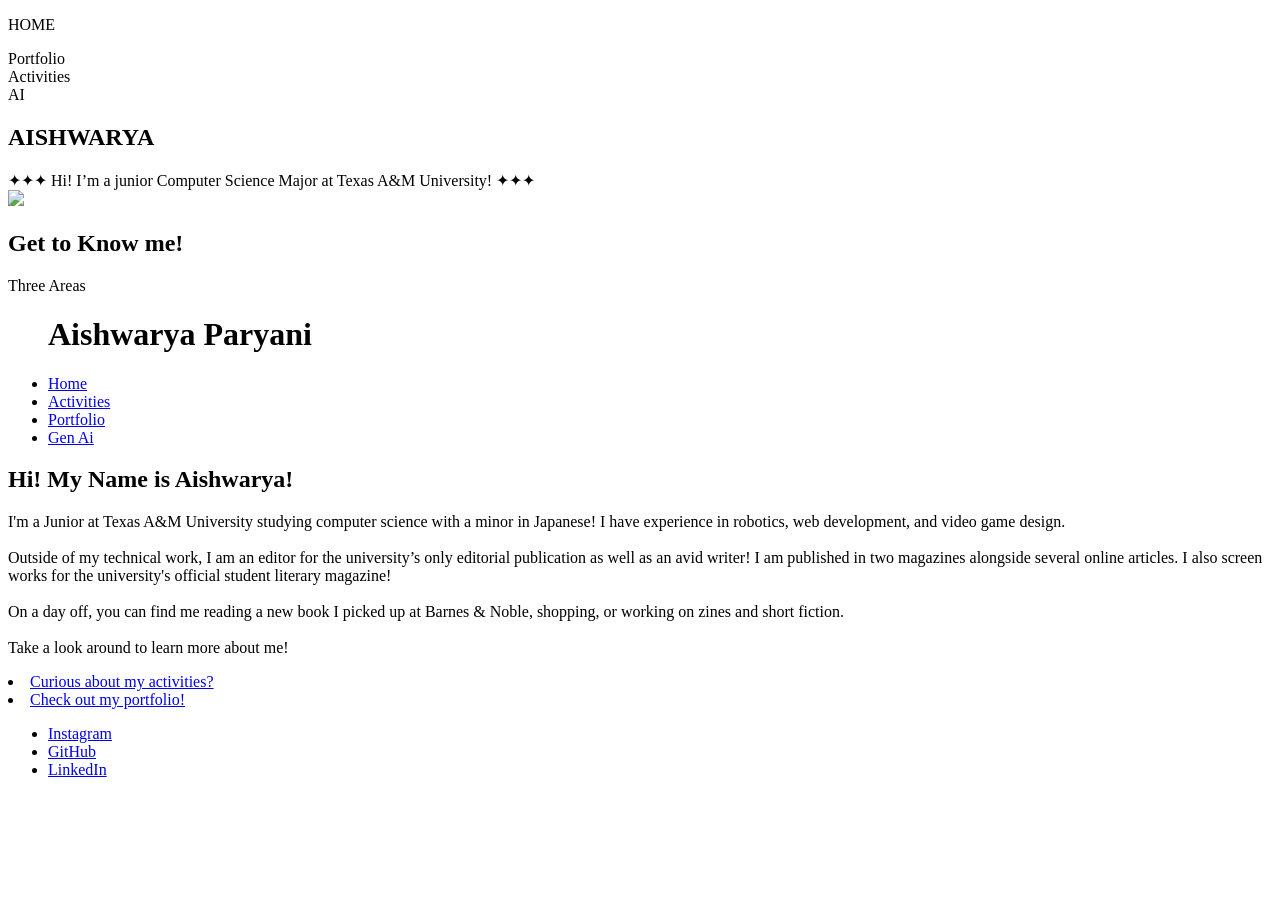
==== index.html @ abc04a2d "Add new landing page text" ====
<!DOCTYPE html>
<html lang="en">
<head>
    <meta charset="UTF-8">
    <meta name="viewport" content="width=device-width, initial-scale=1.0">
    <title>Aishwarya's Personal Website</title>
</head>
<body>
<header>
    <p>HOME</p>
    <nav><a>Portfolio</a></nav>
    <nav><a>Activities</a></nav>
    <nav><a>AI</a></nav>
</header>

<main>
    <section>
        <h1>AISHWARYA</h1>
    </section>

    <section>✦✦✦ Hi! I’m a junior Computer Science Major at Texas A&M University! ✦✦✦</section>
    <section>
        <img src="----">
        <h2>Get to Know me!</h2>
        <p></p>

        </section>
    <section>Three Areas</section>
</main>

<footer>

</footer>


    <ul>
        <h1>Aishwarya Paryani</h1>
        <li><a href="index.html">Home</a></li>
        <li><a href="activities.html">Activities</a></li>
        <li><a href="portfolio.html">Portfolio</a></li>
        <li><a href="genai.html">Gen Ai</a></li>
    </ul>


    <h2>Hi! My Name is Aishwarya!</h2>
    <p>
        I'm a Junior at Texas A&M University studying computer science with a minor in Japanese! I have experience in robotics, web development, and video game design. 

        <br><br>Outside of my technical work, I am an editor for the university’s only editorial publication as well as an avid writer! I am published in two magazines alongside several online articles. I also screen works for the university's official student literary magazine! 

        <br><br>On a day off, you can find me reading a new book I picked up at Barnes & Noble, shopping, or working on zines and short fiction. 

        <br><br>Take a look around to learn more about me!
    </p>

        <li><a href="activities.html">Curious about my activities?</a></li>
        <li><a href="portfolio.html">Check out my portfolio!</a></li>


    <ul>
        <li><a href="https://www.instagram.com/aishwarya_pa.ni/">Instagram</a></li>
        <li><a href="https://github.com/RiverWhite00189">GitHub</a></li>
        <li><a href="https://www.linkedin.com/in/aishwarya-paryani/">LinkedIn</a></li>
    </ul>
</body>
</html>
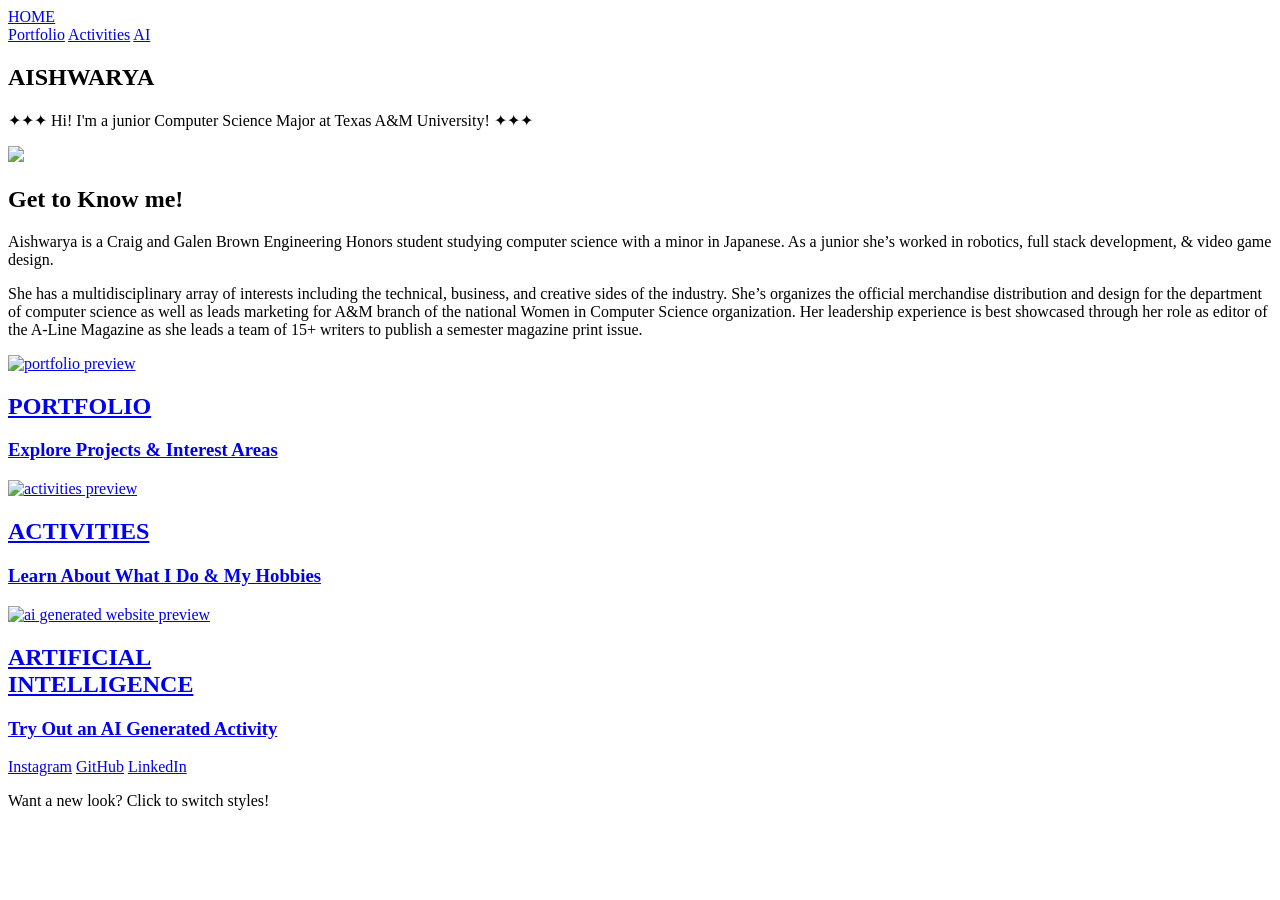
==== commit 04a53444: "Update index.html text" ====
--- a/index.html
+++ b/index.html
@@ -7,10 +7,12 @@
 </head>
 <body>
 <header>
-    <p>HOME</p>
-    <nav><a>Portfolio</a></nav>
-    <nav><a>Activities</a></nav>
-    <nav><a>AI</a></nav>
+    <a href="/index.html">HOME</a>
+    <nav>
+        <a href="/portfolio.html">Portfolio</a>
+        <a href="/activities.html">Activities</a>
+        <a href="ai.html">AI</a>
+    </nav>
 </header>
 
 <main>
@@ -18,49 +20,56 @@
         <h1>AISHWARYA</h1>
     </section>
 
-    <section>✦✦✦ Hi! I’m a junior Computer Science Major at Texas A&M University! ✦✦✦</section>
+    <section>
+        <p>✦✦✦ Hi! I'm a junior Computer Science Major at 
+            Texas A&M University! ✦✦✦</p>
+    </section>
+
     <section>
         <img src="----">
         <h2>Get to Know me!</h2>
-        <p></p>
+        <p>Aishwarya is a Craig and Galen Brown Engineering Honors
+             student studying computer science with a minor in Japanese.
+              As a junior she’s worked in robotics, full stack development,
+               & video game design. </p>
+        <p>She has a multidisciplinary array of interests including the technical,
+             business, and creative sides of the industry. She’s organizes the official
+              merchandise distribution and design for the department of computer 
+              science as well as leads marketing for A&M branch of the national Women
+               in Computer Science organization. Her leadership experience is best 
+               showcased through her role as editor of the A-Line Magazine as she leads 
+               a team of 15+ writers to publish a semester magazine print issue.</p>
+        </section>
 
-        </section>
-    <section>Three Areas</section>
+
+    <section>
+        <a href="portfolio.html">
+            <img src="----" alt="portfolio preview">
+            <h2>PORTFOLIO</h2>
+            <h3>Explore Projects & Interest Areas</h3>
+        </a>
+
+        <a href="activities.html">
+            <img src="----" alt="activities preview">
+            <h2>ACTIVITIES</h2>
+            <h3>Learn About What I Do & My Hobbies</h3>
+        </a>
+
+        <a href="ai.html">
+            <img src="----" alt="ai generated website preview">
+            <h2>ARTIFICIAL<br>INTELLIGENCE</h2>
+            <h3>Try Out an AI Generated Activity</h3>
+        </a>
+    </section>
 </main>
 
 <footer>
-
+    <nav>
+        <a href="https://www.instagram.com/aishwarya_pa.ni/">Instagram</a>
+        <a href="https://github.com/RiverWhite00189">GitHub</a>
+        <a href="https://www.linkedin.com/in/aishwarya-paryani/">LinkedIn</a>
+    </nav>
+        <p>Want a new look? Click to switch styles!</p>
 </footer>
-
-
-    <ul>
-        <h1>Aishwarya Paryani</h1>
-        <li><a href="index.html">Home</a></li>
-        <li><a href="activities.html">Activities</a></li>
-        <li><a href="portfolio.html">Portfolio</a></li>
-        <li><a href="genai.html">Gen Ai</a></li>
-    </ul>
-
-
-    <h2>Hi! My Name is Aishwarya!</h2>
-    <p>
-        I'm a Junior at Texas A&M University studying computer science with a minor in Japanese! I have experience in robotics, web development, and video game design. 
-
-        <br><br>Outside of my technical work, I am an editor for the university’s only editorial publication as well as an avid writer! I am published in two magazines alongside several online articles. I also screen works for the university's official student literary magazine! 
-
-        <br><br>On a day off, you can find me reading a new book I picked up at Barnes & Noble, shopping, or working on zines and short fiction. 
-
-        <br><br>Take a look around to learn more about me!
-    </p>
-
-        <li><a href="activities.html">Curious about my activities?</a></li>
-        <li><a href="portfolio.html">Check out my portfolio!</a></li>
-
-
-    <ul>
-        <li><a href="https://www.instagram.com/aishwarya_pa.ni/">Instagram</a></li>
-        <li><a href="https://github.com/RiverWhite00189">GitHub</a></li>
-        <li><a href="https://www.linkedin.com/in/aishwarya-paryani/">LinkedIn</a></li>
-    </ul>
 </body>
 </html>
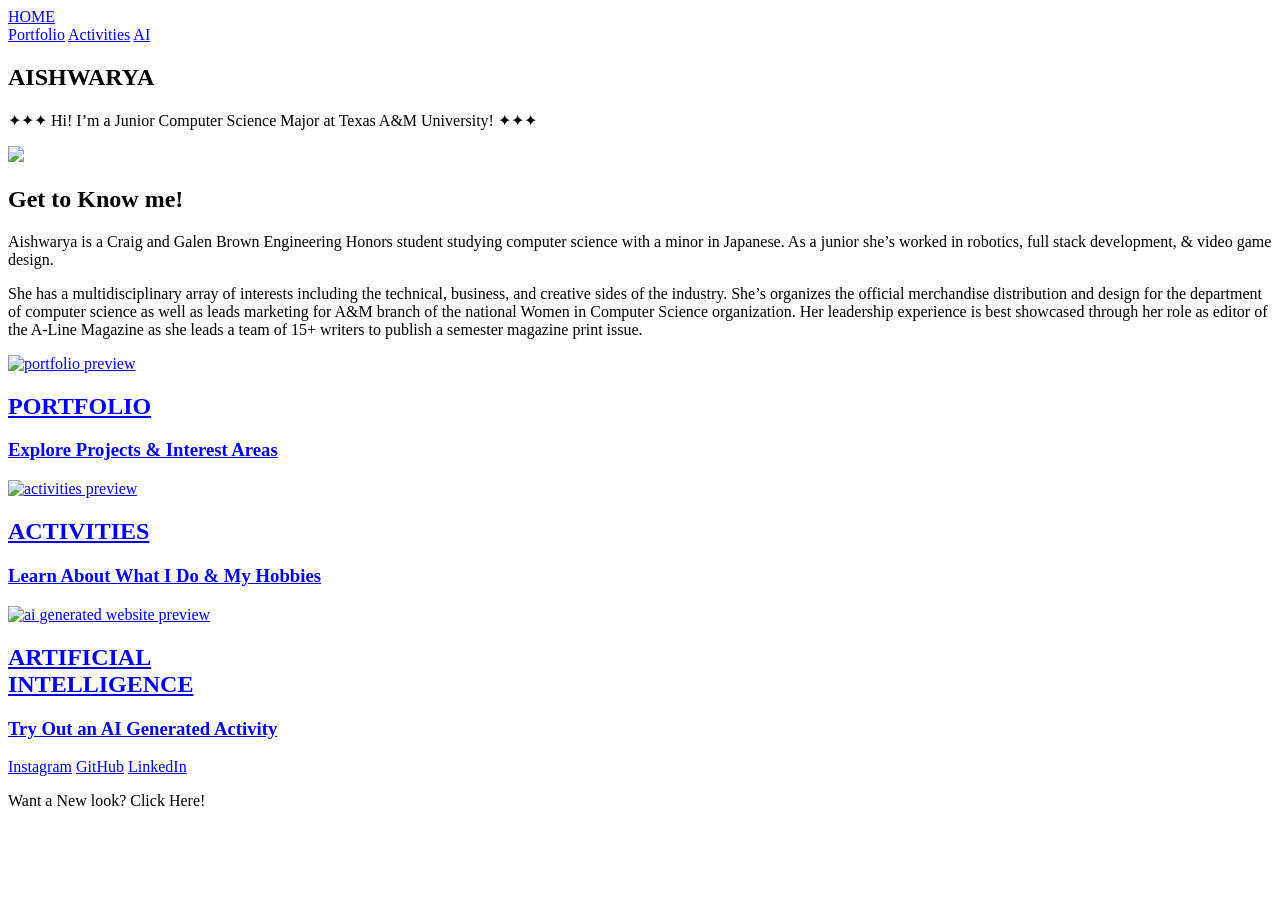
==== commit 5a4b8c64: "completed html text" ====
--- a/index.html
+++ b/index.html
@@ -7,10 +7,10 @@
 </head>
 <body>
 <header>
-    <a href="/index.html">HOME</a>
+    <a href="../index.html">HOME</a>
     <nav>
-        <a href="/portfolio.html">Portfolio</a>
-        <a href="/activities.html">Activities</a>
+        <a href="portfolio.html">Portfolio</a>
+        <a href="activities.html">Activities</a>
         <a href="ai.html">AI</a>
     </nav>
 </header>
@@ -21,12 +21,12 @@
     </section>
 
     <section>
-        <p>✦✦✦ Hi! I'm a junior Computer Science Major at 
+        <p>✦✦✦ Hi! I’m a Junior Computer Science Major at 
             Texas A&M University! ✦✦✦</p>
     </section>
 
     <section>
-        <img src="----">
+        <img src="TODO">
         <h2>Get to Know me!</h2>
         <p>Aishwarya is a Craig and Galen Brown Engineering Honors
              student studying computer science with a minor in Japanese.
@@ -44,19 +44,19 @@
 
     <section>
         <a href="portfolio.html">
-            <img src="----" alt="portfolio preview">
+            <img src="TODO" alt="portfolio preview">
             <h2>PORTFOLIO</h2>
             <h3>Explore Projects & Interest Areas</h3>
         </a>
 
         <a href="activities.html">
-            <img src="----" alt="activities preview">
+            <img src="TODO" alt="activities preview">
             <h2>ACTIVITIES</h2>
             <h3>Learn About What I Do & My Hobbies</h3>
         </a>
 
         <a href="ai.html">
-            <img src="----" alt="ai generated website preview">
+            <img src="TODO" alt="ai generated website preview">
             <h2>ARTIFICIAL<br>INTELLIGENCE</h2>
             <h3>Try Out an AI Generated Activity</h3>
         </a>
@@ -69,7 +69,7 @@
         <a href="https://github.com/RiverWhite00189">GitHub</a>
         <a href="https://www.linkedin.com/in/aishwarya-paryani/">LinkedIn</a>
     </nav>
-        <p>Want a new look? Click to switch styles!</p>
+        <p>Want a New look? Click Here!</p>
 </footer>
 </body>
 </html>
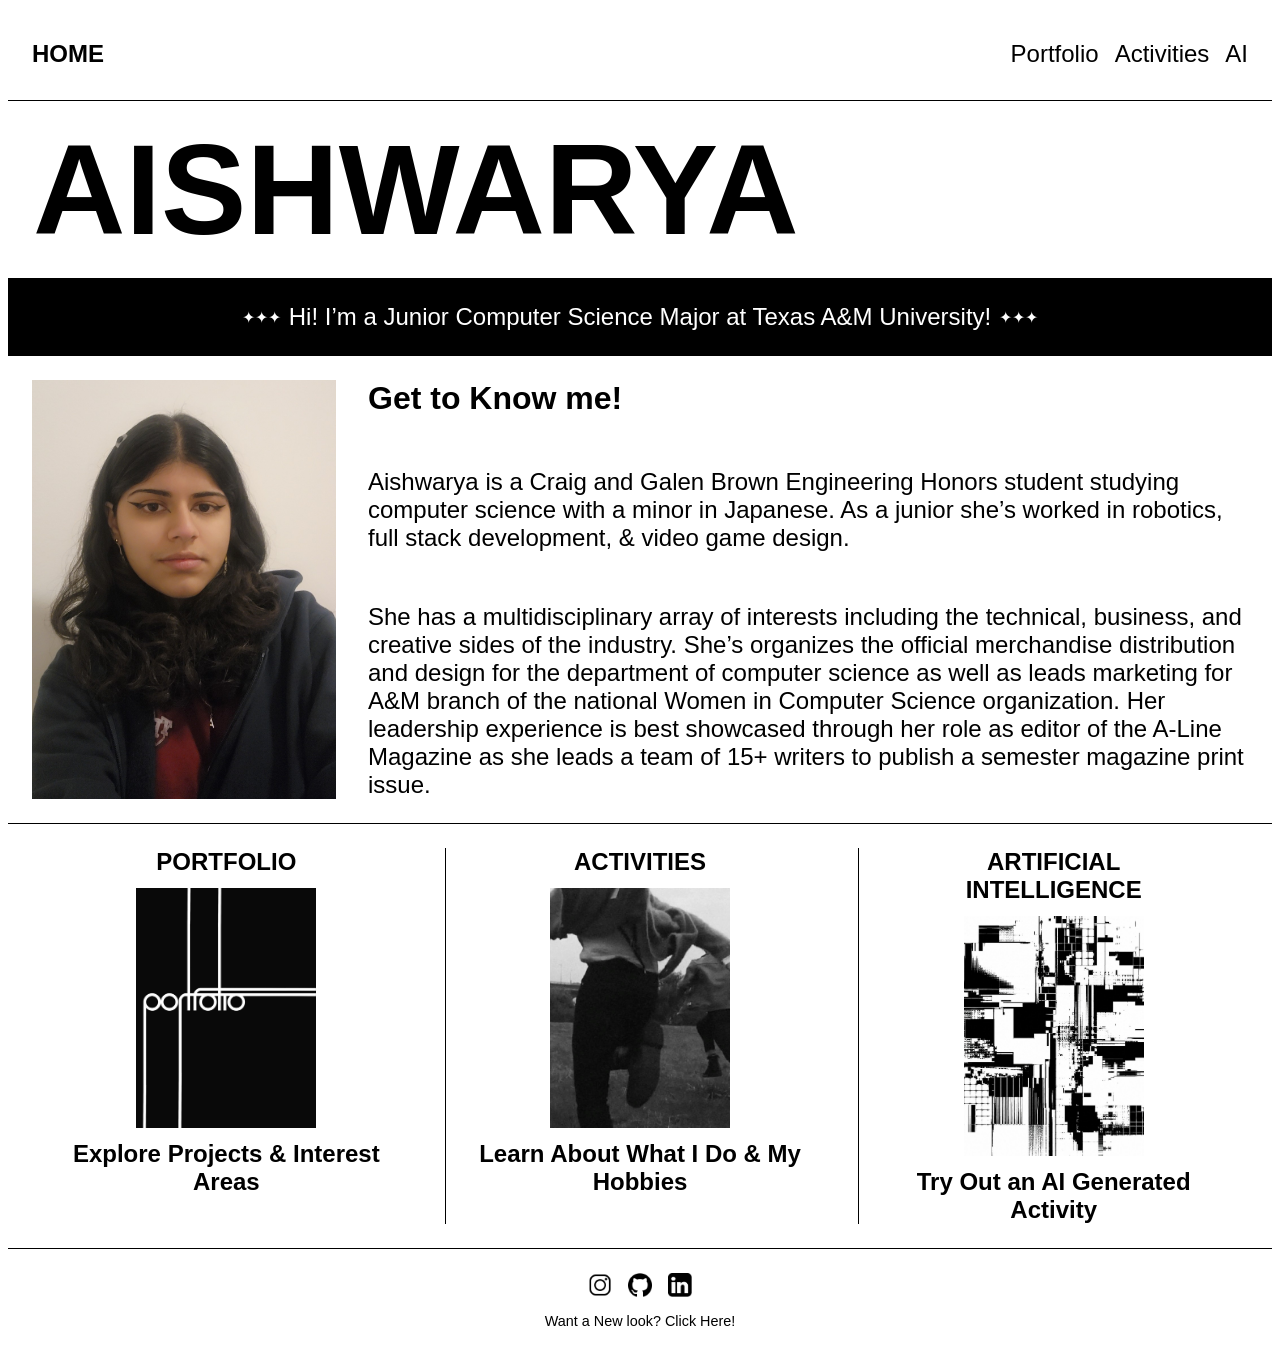
==== commit 809bedf6: "update html & landing page css" ====
--- a/index.html
+++ b/index.html
@@ -4,6 +4,7 @@
     <meta charset="UTF-8">
     <meta name="viewport" content="width=device-width, initial-scale=1.0">
     <title>Aishwarya's Personal Website</title>
+    <link rel="stylesheet" href="design_2.css" id="css-link">
 </head>
 <body>
 <header>
@@ -20,44 +21,48 @@
         <h1>AISHWARYA</h1>
     </section>
 
-    <section>
-        <p>✦✦✦ Hi! I’m a Junior Computer Science Major at 
-            Texas A&M University! ✦✦✦</p>
+    <section class="black-banner">
+        <p class="star">✦✦✦</p>
+        <p>Hi! I’m a Junior Computer Science Major at 
+            Texas A&M University!</p>
+        <p class="star">✦✦✦</p>
     </section>
 
-    <section>
-        <img src="TODO">
-        <h2>Get to Know me!</h2>
-        <p>Aishwarya is a Craig and Galen Brown Engineering Honors
-             student studying computer science with a minor in Japanese.
-              As a junior she’s worked in robotics, full stack development,
-               & video game design. </p>
-        <p>She has a multidisciplinary array of interests including the technical,
-             business, and creative sides of the industry. She’s organizes the official
-              merchandise distribution and design for the department of computer 
-              science as well as leads marketing for A&M branch of the national Women
-               in Computer Science organization. Her leadership experience is best 
-               showcased through her role as editor of the A-Line Magazine as she leads 
-               a team of 15+ writers to publish a semester magazine print issue.</p>
+    <section class="get-to-know-me">
+        <img id="headshot-img" src="img/headshot.jpg" alt="photo of me">
+        <div>
+            <h2>Get to Know me!</h2>
+            <p>Aishwarya is a Craig and Galen Brown Engineering Honors
+                student studying computer science with a minor in Japanese.
+                As a junior she’s worked in robotics, full stack development,
+                & video game design. </p>
+            <p>She has a multidisciplinary array of interests including the technical,
+                business, and creative sides of the industry. She’s organizes the official
+                merchandise distribution and design for the department of computer 
+                science as well as leads marketing for A&M branch of the national Women
+                in Computer Science organization. Her leadership experience is best 
+                showcased through her role as editor of the A-Line Magazine as she leads 
+                a team of 15+ writers to publish a semester magazine print issue.</p>
+        </div>
         </section>
 
 
-    <section>
+    <section class="three">
         <a href="portfolio.html">
-            <img src="TODO" alt="portfolio preview">
-            <h2>PORTFOLIO</h2>
+            <h2>PORTFOLIO</h2>            
+            <img src="img/portfolio.jpeg" alt="portfolio preview">
             <h3>Explore Projects & Interest Areas</h3>
         </a>
 
         <a href="activities.html">
-            <img src="TODO" alt="activities preview">
             <h2>ACTIVITIES</h2>
+            <img src="img/activities.jpeg" alt="activities preview">
             <h3>Learn About What I Do & My Hobbies</h3>
         </a>
 
         <a href="ai.html">
-            <img src="TODO" alt="ai generated website preview">
             <h2>ARTIFICIAL<br>INTELLIGENCE</h2>
+            <img src="img/ai.jpeg" alt="ai generated website preview">
             <h3>Try Out an AI Generated Activity</h3>
         </a>
     </section>
@@ -65,11 +70,28 @@
 
 <footer>
     <nav>
-        <a href="https://www.instagram.com/aishwarya_pa.ni/">Instagram</a>
-        <a href="https://github.com/RiverWhite00189">GitHub</a>
-        <a href="https://www.linkedin.com/in/aishwarya-paryani/">LinkedIn</a>
+        <a href="https://www.instagram.com/aishwarya_pa.ni/"><img src="img/insta.png" alt="instagram"></a>
+        <a href="https://github.com/RiverWhite00189"><img src="img/github.png" alt="github"></a>
+        <a href="https://www.linkedin.com/in/aishwarya-paryani/"><img src="img/linkedin.png" alt="LinkedIn"></a>
     </nav>
-        <p>Want a New look? Click Here!</p>
+        <button id="switch-btn">Want a New look? Click Here!</button>
 </footer>
+
+
+<script>
+    const cssLink = document.getElementById('css-link');
+    const switchBtn = document.getElementById('switch-btn');
+    let usingAlt = false;
+
+    switchBtn.addEventListener('click', function() {
+        if (usingAlt) {
+            cssLink.setAttribute('href', 'design_2.css');
+        } else {
+            cssLink.setAttribute('href', 'design_1.css');
+        }
+        usingAlt = !usingAlt;
+    });
+</script>
+
 </body>
 </html>
--- a/design_2.css
+++ b/design_2.css
@@ -0,0 +1,194 @@
+body {
+    font-family: 'Inter', sans-serif;
+}
+
+a {
+    all: unset;
+    font-size: inherit;
+    cursor: pointer;
+}
+
+p {
+    font-size: 1rem;
+}
+
+header {
+    display: flex;
+    justify-content: space-between;
+    font-size: 1.5rem;
+    padding: 32px 24px;
+    border-bottom: 1px solid black;
+}
+
+header a {
+    font-weight: bold;
+}
+
+header nav {
+    display: flex;
+    flex-direction: row;
+    gap: 1rem;
+}
+
+header nav a {
+    font-weight: 400;
+}
+
+h1 {
+    font-size: clamp(2rem, 15vw, 8rem);
+    justify-self: center;
+    margin: 15px 25px;
+}
+
+section.black-banner {
+    background-color: black;
+    color: white;
+    display: flex;
+    gap: 0.5rem;
+    align-items: center;
+    justify-content: center;
+    padding: 1px clamp(0.5rem, 5vw, 3rem);
+
+}
+
+section.black-banner p.star {
+    font-size: clamp(0.3rem, 2vw, 1rem);
+}
+
+section.black-banner p {
+    text-align: center;
+    font-size: clamp(0.5rem, 5vw, 1.5rem);
+}
+
+.get-to-know-me {
+    display: flex;
+    padding: 24px 24px;
+    gap: 32px;
+    border-bottom: 1px solid black;
+
+}
+
+.get-to-know-me div {
+    display: flex;
+    flex-direction: column;
+    justify-content: center;
+    gap: 4vw;
+}
+
+.get-to-know-me h2 {
+    font-size: 2rem;
+    margin: 0;
+}
+
+.get-to-know-me p {
+    margin: 0;
+    font-size: 1.5rem;
+}
+
+#headshot-img {
+    width: 25%;
+    object-fit: cover;
+}
+
+@media (max-width: 740px) {
+    .get-to-know-me {
+        align-items: center;
+        flex-direction: column;
+    }
+
+    #headshot-img {
+    display: block;
+    width: 100%;
+    height: auto;
+    }
+}
+
+.three {
+    display: flex;
+    align-items: stretch;
+    justify-content: center;
+    gap: 24px;
+    padding: 24px 24px;
+}
+
+.three a {
+    display: flex;
+    flex-direction: column;
+    align-items: center;
+    text-align: center;
+    gap: 12px;
+    flex: 1;
+    padding: 0 24px;
+    border-left: 1px solid black;
+}
+
+.three a:first-child {
+    border-left: none;
+}
+
+.three h2 {
+    font-size: 1.5rem;
+    margin: 0;
+}
+
+.three img {
+    width: 180px;
+    height: 240px;
+    object-fit: cover;
+}
+
+.three h3 {
+    font-size: 1.5rem;
+    font-weight: bold;
+    margin: 0;
+}
+
+@media (max-width: 740px) {
+    .three {
+        flex-direction: column;
+        align-items: center;
+    }
+
+    .three a {
+        border-left: none;
+        border-top: 1px solid black;
+        padding: 24px 0 0 0;
+        width: 100%;
+    }
+
+    .three a:first-child {
+        border-top: none;
+    }
+}
+
+footer {
+    display: flex;
+    flex-direction: column;
+    align-items: center;
+    gap: 12px;
+    padding: 24px;
+    border-top: 1px solid black;
+}
+
+footer nav {
+    display: flex;
+    flex-direction: row;
+    gap: 16px;
+}
+
+footer nav img {
+    width: 24px;
+    height: 24px;
+    object-fit: contain;
+}
+
+footer p {
+    font-size: 0.9rem;
+}
+
+button {
+    all: unset;
+    cursor: pointer;
+    font-size: 0.9rem;
+    text-align: center;
+}
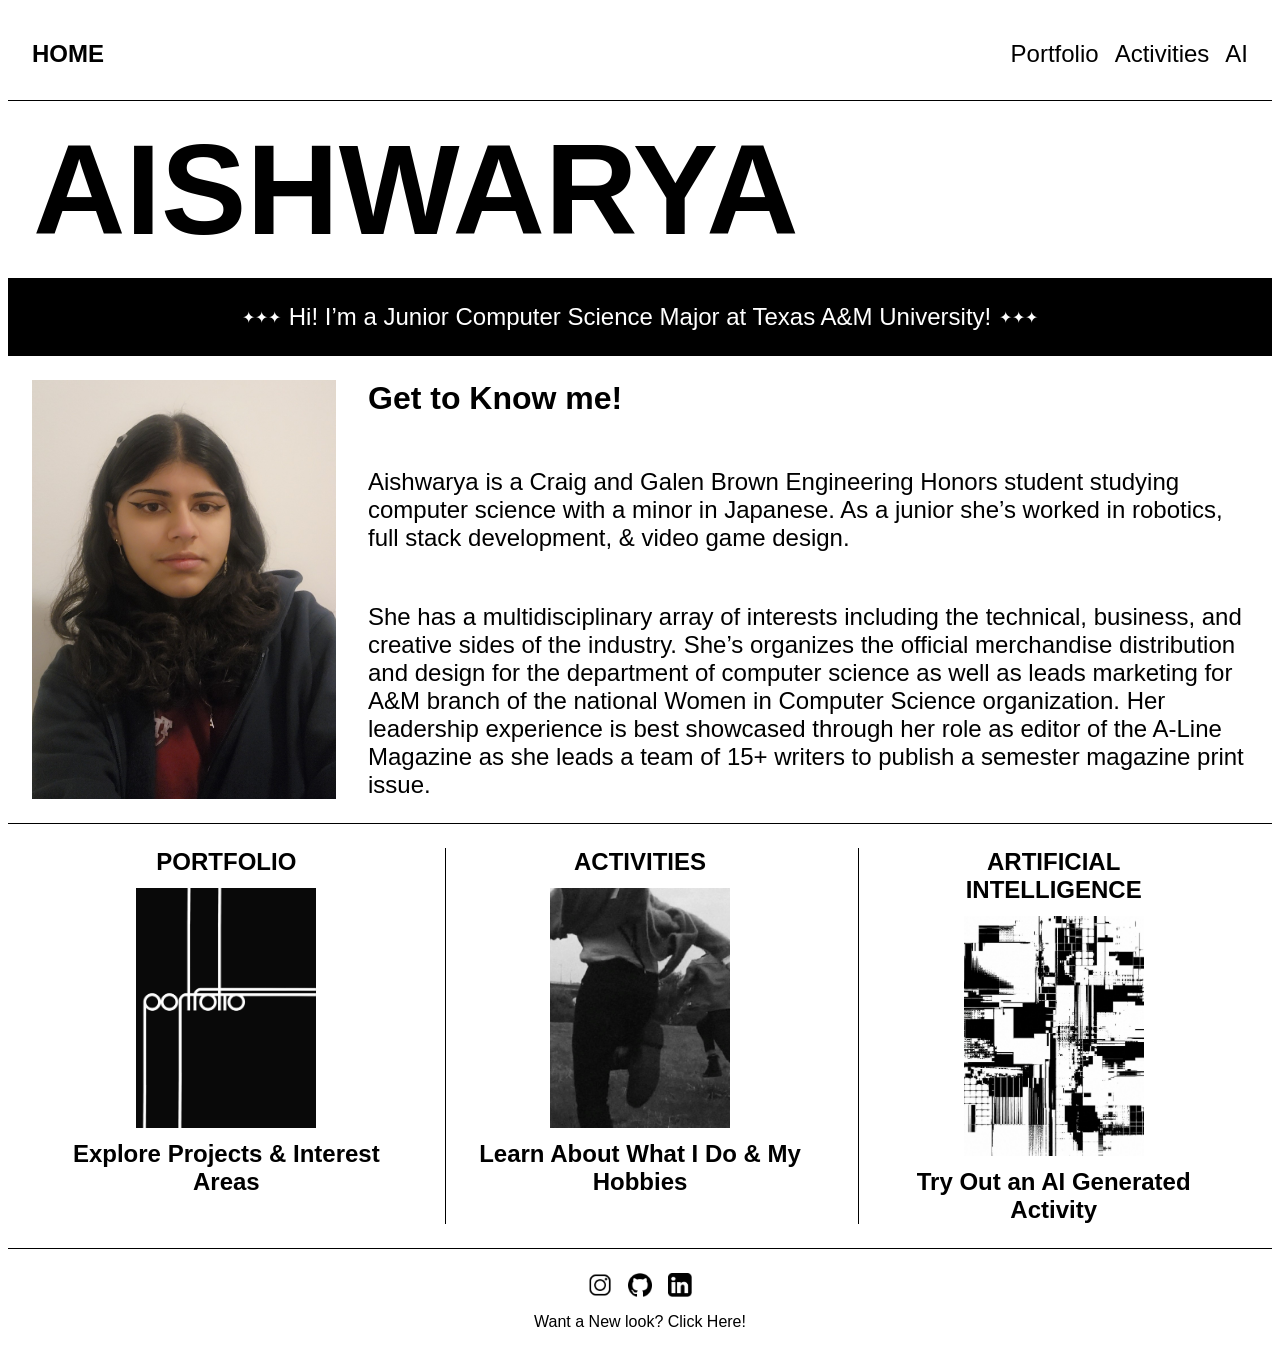
==== commit 52dc0e1d: "Updated whole website" ====
--- a/index.html
+++ b/index.html
@@ -81,15 +81,22 @@
 <script>
     const cssLink = document.getElementById('css-link');
     const switchBtn = document.getElementById('switch-btn');
-    let usingAlt = false;
+    let usingAlt = localStorage.getItem('usingAltStyle') === 'true';
+
+    function applyStylesheet() {
+        if (usingAlt) {
+            cssLink.setAttribute('href', 'design_1.css');
+        } else {
+            cssLink.setAttribute('href', 'design_2.css');
+        }
+    }
+
+    applyStylesheet();
 
     switchBtn.addEventListener('click', function() {
-        if (usingAlt) {
-            cssLink.setAttribute('href', 'design_2.css');
-        } else {
-            cssLink.setAttribute('href', 'design_1.css');
-        }
         usingAlt = !usingAlt;
+        localStorage.setItem('usingAltStyle', usingAlt);
+        applyStylesheet();
     });
 </script>
 
--- a/design_2.css
+++ b/design_2.css
@@ -183,12 +183,211 @@
 }
 
 footer p {
-    font-size: 0.9rem;
+    font-size: 1rem;
 }
 
 button {
     all: unset;
     cursor: pointer;
-    font-size: 0.9rem;
-    text-align: center;
-}
+    font-size: 1rem;
+    text-align: center;
+}
+
+.aline, .awics {
+    padding: 24px 24px;
+    border-bottom: 1px solid black;
+}
+
+
+.aline a img {
+    width: 100%;
+    height: auto;
+    display: block;
+    margin-bottom: 16px;
+}
+
+.aline h2, .awics h2 {
+    font-size: 1.5rem;
+    margin: 0 0 12px 0;
+}
+
+.awics h2 {
+    text-align: center;
+}
+
+.aline p, .awics p {
+    font-size: 1rem;
+    margin: 0 0 12px 0;
+}
+
+.aline-mag {
+    display: flex;
+    margin-top: 16px;
+    justify-content: space-evenly;
+    gap: 64px;
+}
+
+
+.aline-mag img {
+    width: 180px;
+    height: 240px;
+    object-fit: cover;
+}
+
+.awics-main {
+    display: flex;
+    gap: 24px;
+    margin-bottom: 16px;
+}
+
+.awics-main div {
+    display: flex; 
+    flex-direction: column;
+    justify-content: center;
+}
+
+.awics-main a {
+    display: flex;
+    flex-shrink: 1;
+}
+
+.awics-main img {
+    aspect-ratio: 1 / 1;
+    width: auto;
+    height: 100%;
+    max-height: 240px;
+    object-fit: cover;
+}
+
+@media (max-width: 740px) {
+    .awics-main {
+        flex-direction: column;
+        align-items: center;
+        text-align: center;
+    }
+
+    .awics {
+        text-align: center;
+    }
+
+    .aline-mag {
+        flex-direction: column;
+        align-items: center;
+    }
+}
+
+.job-three {
+    display: flex;
+    gap: 32px;
+    padding: 24px 24px;
+    border-bottom: 1px solid black;
+}
+
+.job-three > * {
+    border-left: 1px solid black;
+    padding-left: 24px;
+    flex: 1;
+}
+
+.job-three > *:first-child {
+    border-left: none;
+    padding-left: 0;
+}
+
+.job-three a {
+    display: flex;
+    flex-direction: column;
+    align-items: center;
+    gap: 12px;
+    text-align: center;
+}
+
+.job-three a img {
+    width: 100%;
+    max-width: 140px;
+    height: auto;
+    object-fit: cover;
+}
+
+.job-three h2 {
+    font-size: 1.5rem;
+    margin: 0 0 8px 0;
+}
+
+.skills ul, .interests ul {
+    margin: 0;
+    padding-left: 20px;
+}
+
+.skills li, .interests li {
+    font-size: 1rem;
+    margin-bottom: 4px;
+}
+
+.projects {
+    padding: 24px 24px;
+}
+
+.proj {
+    display: flex;
+    gap: 20px;
+    align-items: flex-start;
+    padding: 24px 0;
+    border-top: 1px solid black;
+}
+
+.proj:first-child {
+    border-top: none;
+}
+
+.proj img {
+    width: 140px;
+    height: 140px;
+    object-fit: cover;
+    flex-shrink: 0;
+}
+
+.proj-text h2 {
+    font-size: 1.5rem;
+    margin: 0 0 8px 0;
+}
+
+.proj-text p {
+    font-size: 1rem;
+    margin: 0 0 8px 0;
+}
+
+@media (max-width: 740px) {
+    .job-three {
+        flex-direction: column;
+        gap: 24px;
+    }
+
+    .job-three > * {
+        border-left: none;
+        padding-left: 0;
+        border-top: 1px solid black;
+        padding-top: 24px;
+    }
+
+    .job-three > *:first-child {
+        border-top: none;
+        padding-top: 0;
+    }
+
+    .proj {
+        flex-direction: column;
+        align-items: center;
+        text-align: center;
+    }
+
+    .proj img {
+        width: 100%;
+        max-width: 300px;
+        height: auto;
+    }
+}
+
+
+
+
